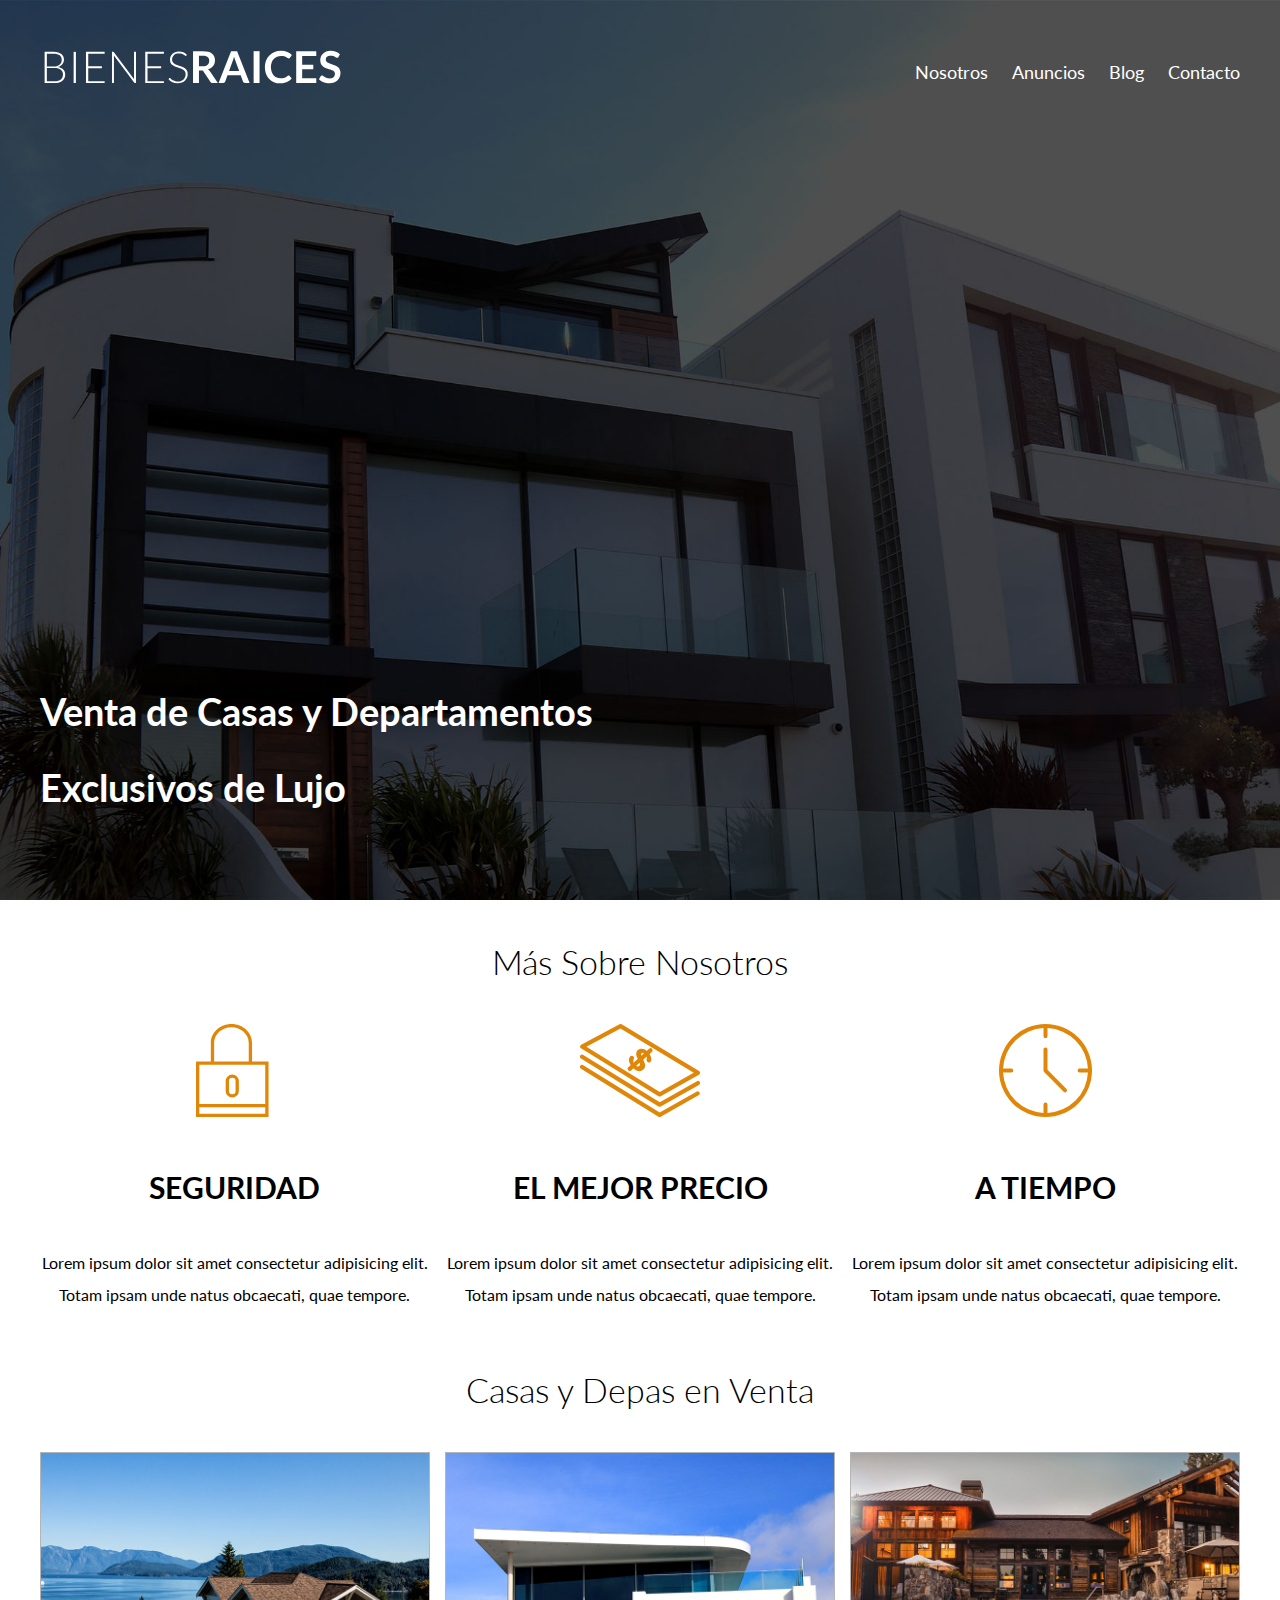
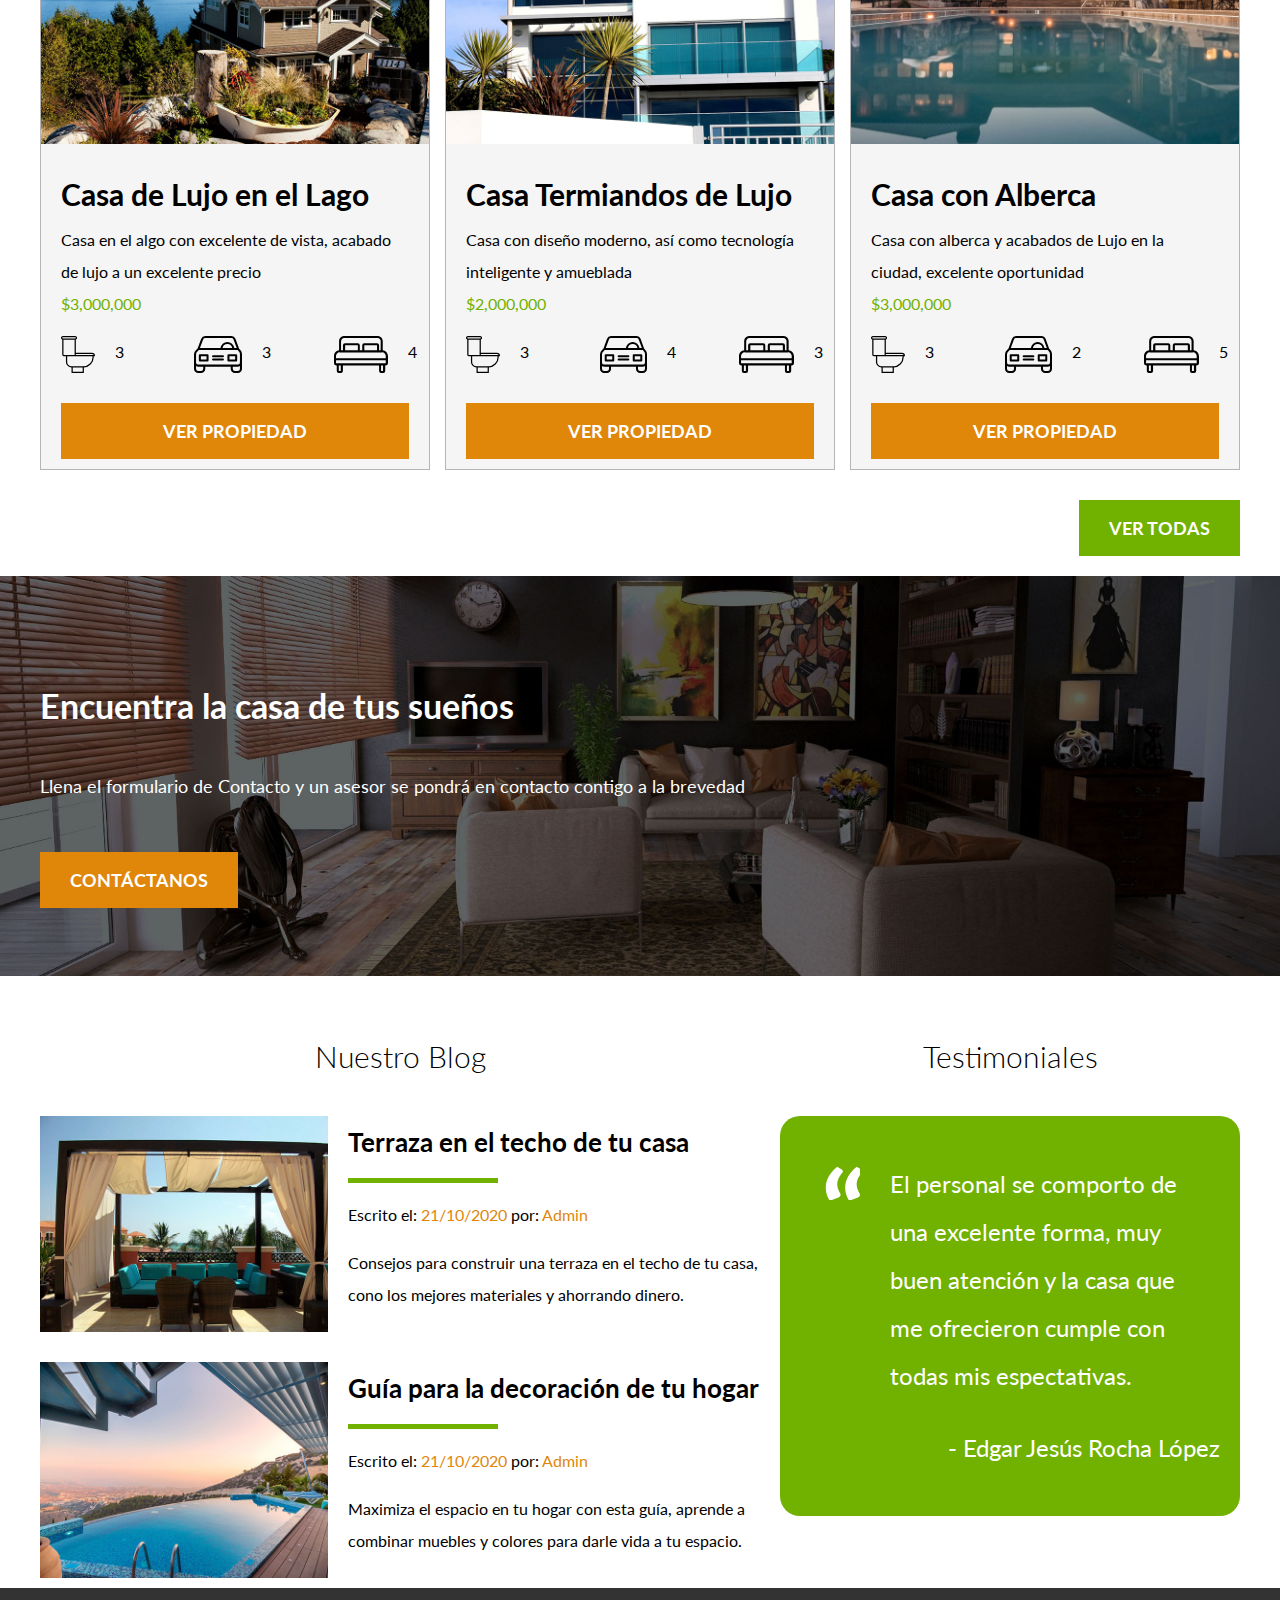
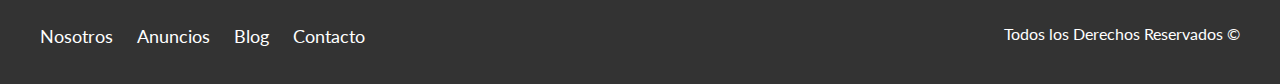
==== index.html @ 5dfb66f3 "Add files via upload" ====
<!DOCTYPE html>
<html lang="es">
    <head>
        <meta charset="UTF-8">
        <meta name="viewport" content="width=device-width, user-scalable=no, Initial-scale=1.0, maximum-scale=1.0, minimum-scale=1.0">
        <meta http-equiv="X-UA-Compatible" content="ie-edge">
        <title>Bienes Raices</title> 
        <link href="https://fonts.googleapis.com/css2?family=Lato:wght@300;400;700;900&display=swap" rel="stylesheet">
        <link rel="stylesheet" href="css/normalize.css">
        <link rel="stylesheet" href="css/misestilos.css">
    </head>
    <body>
        <header class="site-header inicio"> <!-- Etiqueta <HEADER> que me sirv para identificar le encabezado -->
            <div class="contenedor contenido-header">
                <div class="barra">
                    <a href="index.html">
                        <img src="img/logo.svg" alt="Logo de Bienes Raices">
                    </a>
            
                    <nav class="navegacion"> <!-- El elemento HTML <nav> representa una sección de una página cuyo propósito es proporcionar enlaces de navegación, 
                        ya sea dentro del documento actual o a otros documentos. -->
                        <a href="nosotros.html">Nosotros</a>
                        <a href="anuncios.html">Anuncios</a>
                        <a href="blog.html">Blog</a>
                        <a href="contacto.html">Contacto</a>
                    </nav>
                </div>

                <h1>Venta de Casas y Departamentos Exclusivos de Lujo</h1>
            </div>
        </header> <!-- Cierre de la etiqueta <HEADER> -->

        <section class="contenedor seccion"> <!-- El elemento de HTML section ( <section> ) representa una sección genérica de 
            un documento. Sirve para determinar qué contenido corresponde a qué parte de un esquema. 
            Piensa en el esquema como en el índice de contenido de un libro; un tema común y subsecciones relacionadas. -->
            <h2 class="fw-300 centrar-texto">Más Sobre Nosotros</h2>

            <div class="iconos-nosotros">
                <div class="icono"> <!-- Sirve para crear secciones o agrupar contenidos. Sus etiquetas son: <div> y </div> (ambas obligatorias). 
                Está definido como: Elemento en bloque. -->
                    <img src="img/icono1.svg" alt="Icono de Seguridad">
                    <h3>Seguridad</h3>
                    <p>Lorem ipsum dolor sit amet consectetur adipisicing elit. Totam ipsam unde natus obcaecati, quae tempore.</p>
                </div>

                <div class="icono"> 
                    <img src="img/icono2.svg" alt="Icono de el Mejor Precio">
                    <h3>El Mejor Precio</h3>
                    <p>Lorem ipsum dolor sit amet consectetur adipisicing elit. Totam ipsam unde natus obcaecati, quae tempore.</p>
                </div>

                <div class="icono"> 
                    <img src="img/icono3.svg" alt="Icono de a Tiempo">
                    <h3>A tiempo</h3>
                    <p>Lorem ipsum dolor sit amet consectetur adipisicing elit. Totam ipsam unde natus obcaecati, quae tempore.</p>
                </div> 
            </div>   
        </section> <!-- Aquí se cierra la sección -->

        <main class="contenedor seccion"> <!-- El elemento HTML <main> representa el contenido principal del <body> de un documento o 
            aplicación. El área principal del contenido consiste en el contenido que está directamente 
            relacionado, o se expande sobre el tema central de un documento o la funcionalidad central 
            de una aplicación. -->
            <h2 class="fw-300 centrar-texto">Casas y Depas en Venta</h2>
            <div class="contenedor-anuncios">
                <div class="anuncio">
                    <img src="img/anuncio1.jpg" alt="Anuncio Uno">
                    <div class="contenido-anuncio">
                        <h3>Casa de Lujo en el Lago</h3>
                        <p>Casa en el algo con excelente de vista, acabado de lujo a un excelente precio</p>
                        <p class="precio">$3,000,000</p>
                        <ul class="iconos-caracteristicas">
                            <li>
                                <img src="img/icono_wc.svg" alt="Icono de WC">
                                <p>3</p>
                            </li>
                            <li>
                                <img src="img/icono_estacionamiento.svg" alt="Icono Estacionamiento">
                                <p>3</p>
                            </li>
                            <li>
                                <img src="img/icono_dormitorio.svg" alt="Icono Habitaciones">
                                <p>4</p>
                            </li>
                        </ul>
                        <a href="#" class="boton boton-amarillo d-block">Ver Propiedad</a>
                    </div>
                </div>

                <div class="anuncio">
                    <img src="img/anuncio2.jpg" alt="Anuncio Dos">
                    <div class="contenido-anuncio">
                        <h3>Casa Termiandos de Lujo</h3>
                        <p>Casa con diseño moderno, así como tecnología inteligente y amueblada</p>
                        <p class="precio">$2,000,000</p>
                        <ul class="iconos-caracteristicas">
                            <li>
                                <img src="img/icono_wc.svg" alt="Icono de WC">
                                <p>3</p>
                            </li>
                            <li>
                                <img src="img/icono_estacionamiento.svg" alt="Icono Estacionamiento">
                                <p>4</p>
                            </li>
                            <li>
                                <img src="img/icono_dormitorio.svg" alt="Icono Habitaciones">
                                <p>3</p>
                            </li>
                        </ul>
                        <a href="#" class="boton boton-amarillo d-block">Ver Propiedad</a>
                    </div>
                </div>

                <div class="anuncio">
                    <img src="img/anuncio3.jpg" alt="Anuncio Tres">
                    <div class="contenido-anuncio">
                        <h3>Casa con Alberca</h3>
                        <p>Casa con alberca y acabados de Lujo en la ciudad, excelente oportunidad</p>
                        <p class="precio">$3,000,000</p>
                        <ul class="iconos-caracteristicas">
                            <li>
                                <img src="img/icono_wc.svg" alt="Icono de WC">
                                <p>3</p>
                            </li>
                            <li>
                                <img src="img/icono_estacionamiento.svg" alt="Icono Estacionamiento">
                                <p>2</p>
                            </li>
                            <li>
                                <img src="img/icono_dormitorio.svg" alt="Icono Habitaciones">
                                <p>5</p>
                            </li>
                        </ul>
                        <a href="#" class="boton boton-amarillo d-block">Ver Propiedad</a>
                    </div>
                </div>
            </div>
            <div class="ver-todas">
                <a href="anuncios.html" class="boton boton-verde">Ver Todas</a>
            </div>        
        </main> <!-- Aquí es donde se cierra el main -->

        <section class="imagen-contacto seccion">
            <div class="contenedor contenido-contacto">
                <h2>Encuentra la casa de tus sueños</h2>
                <p>Llena el formulario de Contacto y un asesor se pondrá en contacto contigo a la brevedad</p>
                
                <a href="contacto.html" class="boton boton-amarillo">Contáctanos</a>
            </div>
        </section>

        <div class="seccion-inferior contenedor">
            <section class="blog">
            
                <h3 class="centrar-texto fw-300">Nuestro Blog</h3>

                <article class="entrada-blog"> <!-- El Elemento article de HTML (<article>) representa una composición auto-contenida en 
                    un documento, página, una aplicación o en el sitio, que se destina a distribuir de forma 
                    independiente o reutilizable, por ejemplo, en la indicación. -->
                    <div class="imagen">
                        <img src="img/blog1.jpg" alt="Blog 1">
                    </div>

                    <div class="texto-entrada">
                        <a href="#">
                            <h4>Terraza en el techo de tu casa</h4>
                        </a>
                        <p>Escrito el: <span>21/10/2020</span> por: <span>Admin</span></p>
                        <p>Consejos para construir una terraza en el techo de tu casa, cono los mejores materiales y ahorrando dinero.</p>
                    </div>
                </article>

                <article class="entrada-blog">
                    <div class="imagen">
                        <img src="img/blog2.jpg" alt="Blog 2">
                    </div>
                    <div class="texto-entrada">
                        <a href="#">
                            <h4>Guía para la decoración de tu hogar</h4>
                        </a>
                        <p>Escrito el: <span>21/10/2020</span> por: <span>Admin</span></p>
                        <p>Maximiza el espacio en tu hogar con esta guía, aprende a combinar muebles y colores para darle vida a tu espacio.</p>
                    </div>
                </article>
            </section>
        

            <section class="testimoniales">
                <h3 class="centrar-texto fw-300">Testimoniales</h3>
                <div class="testimonial">
                    <blockquote>
                        El personal se comporto de una excelente forma, muy buen atención y la casa que me ofrecieron cumple con todas mis espectativas.
                    </blockquote>
                    <p>- Edgar Jesús Rocha López</p>
                </div>
            </section>
        </div>

        <footer class="site-footer section"> <!-- El Elemento HTML Footer (<footer>) representa un pie de página para el contenido 
            de sección más cercano o el elemento raíz de sección. -->
            <div class="contenedor contenedor-footer">
                <nav class="navegacion">
                    <a href="nosotros.html">Nosotros</a>
                    <a href="anuncios.html">Anuncios</a>
                    <a href="blog.html">Blog</a>
                    <a href="contacto.html">Contacto</a>
                </nav>
                <p class="copyright">Todos los Derechos Reservados &copy;</p>
            </div>
        </footer> <!-- Aquí es donde se cierra el footer -->
    </body>
</html>
---- css/misestilos.css ----
/* 1 REM   =    16px


16px ------> 100%
10px ------> 62.5% 
___________________
X = 10px * 100% / 16px
X = 62.5%
*/


/* #letreroEncabezado{      id 
    color: rgb(0, 204, 255);
    font-size: 50px;
}

.encabezado{            Clase 
    color: red;
    font-size: 10px;
} 

header{                 Cambia de color a lo del header
    color: blue;
} */

html{
    box-sizing: border-box;
    font-size: 62.5%;
}
*, *:before, *:after{
    box-sizing: inherit;
}

body{
    font-family: 'Lato', sans-serif;
    font-size: 1.6rem; /*16px*/
    line-height: 2;
}
/*Utilidades*/
.fw-300{
    font-weight: 300;
}

.centrar-texto{
    text-align: center;
}

.d-block{
    display: block!important;
}

/*Globales*/
img{
    max-width: 100%;
}
.seccion{
    margin-top: 2rem;
    margin-bottom: 2rem;
}

.contenedor{
    max-width: 120rem; /*1200*/
    margin: 0 auto; /* Centrar contenido */
}

h1{
    font-size: 3.8rem;
}
h2{
    font-size: 3.4rem;
}
h3{
    font-size: 3rem;
}
h4{
    font-size: 2.6rem;
}

/*Header*/
.site-header{
    background-color: #333333;
    padding: 1rem 0 3rem 0;
}
.site-header.inicio{    /*Estilos a las dos clases*/
    background: url(../img/header.jpg);
    height: 100vh; /* La imagen occupe el 100% del dispositivo donde se vea */
    min-height: 60rem; /*600px*/
    background-position: center center; /* Pone la imagen desde el centro hacia afuera */
    background-size: cover; /* Forza a la imagen a guardar el espeaio disponible guardano proporcionalidad */
}



.contenido-header{
    height: 100%;
    display: flex;
    flex-direction: column;
    justify-content: space-between;
}

.barra{
    display: flex;
    justify-content: space-between;
    align-items: center;
    padding-top: 3rem;
}

.navegacion a{
    color: #ffffff;
    text-decoration: none;
    font-size: 1.8rem;
    margin-right: 2rem;
}

.navegacion a:last-of-type{ /* Selector que selecciona el ultimo hijo <a> */
    margin: 0;
}

.navegacion a:hover{
    color: #71b100;
}

.contenido-header h1{
    color: white;
    padding-bottom: 2rem;
    max-width: 60rem;
    line-height: 2;
}


/** Nosotros **/

.iconos-nosotros{
    display: flex;
    justify-content: space-between;
    text-align: center;
}

.icono{
    flex-basis: calc(33.3% - 1rem); /*Estableciendo una base de tamaño*/
}

.icono h3{
    text-transform: uppercase;
}

/** Anuncios **/

.contenedor-anuncios{
    display: flex;
    justify-content: space-between;
}

.anuncio{
    flex-basis: calc(33.3% - 1rem);
    border: 1px solid #b5b5b5;
    background-color: #f5f5f5;
    /* border-color: #b5b5b5;
    border-width: 1px; */
    /* border-style: double; */
}

.contenido-anuncio{
    padding: 1rem 2rem;
}

.contenido-anuncio h3{
    margin: 0;
}

.contenido-anuncio p{
    margin: 0;
}

.precio{
    color: #71b100;
    font-weight: 700%;
}

.iconos-caracteristicas{
    list-style: none;
    padding: 0;
    display: flex;
    justify-content: space-between;
}

.iconos-caracteristicas li{
    display: flex;
}

.iconos-caracteristicas li img{
    margin-right: 2rem;
}

.boton{
    color: #ffffff;
    font-weight: 700;
    text-decoration: none;
    font-size: 1.8rem;
    padding: 1rem   3rem;

    margin-top: 3rem;
    display: inline-block; /*LOs enlaces necistan ponerles esto para que se puedan personalizar*/
    text-align: center;
    text-transform: uppercase;
}

.boton-amarillo{
    background-color: #e08709;
}

.boton-verde{
    background-color: #71b100;
}

.ver-todas{
    display: flex;
    justify-content: flex-end;
    /* text-align: right; */
}

/** Contacto home **/
.imagen-contacto{
    background-image: url(../img/encuentra.jpg);
    height: 40rem;
    background-position: center center;
    background-size: cover;
    display: flex;
    align-items: center;
}

.contenido-contacto{
    flex: 1;    /*Factor de crecimiento*/
    color: #ffffff;
}

.contenido-contacto p{
    font-size: 1.8rem;
}

/** Blog y testimoniales **/

.seccion-inferior{
    display: flex;
    justify-content: space-between;
}

.seccion-inferior .blog{
    flex-basis: 60%;
}

.seccion-inferior .testimoniales{
    flex-basis: calc(40% - 2rem);
}
 
.entrada-blog{
    display: flex;
    justify-content: space-between;
    margin-bottom: 2rem;
}

.entrada-blog:last-of-type{ /*Quitar el margen al ultimo elemento*/
    margin: 0;
}

.entrada-blog .imagen{
    flex-basis: 40%;
}

.entrada-blog .texto-entrada{
    flex-basis: calc(60% - 2rem);
}

.texto-entrada h4{
    margin: 0;
}

.texto-entrada a{
    color: #000000;
    text-decoration: none;
}

.texto-entrada h4::after{  /*After:Pseudoelemento despues de h4 son elementos virtual, no se puede seleccionar ni ver en el codigo fuente*/
    content: '';
    display: block;
    width: 15rem;
    height: .5rem;
    background-color: #71b100;
    margin-top: 1rem;
}

.texto-entrada span{
    color: #e08709;
}

/*Testimonial*/
.testimonial{
    background-color: #71b100;
    font-size: 2.4rem;
    padding: 2rem;
    color: #ffffff;
    border-radius: 2rem;
}

.testimonial p{
    text-align: right;
}

.testimonial blockquote::before{
    content: '';
    background-image: url(../img/comilla.svg);
    width: 4rem;
    height: 4rem;
    /* display: block; */
    position: absolute;     /*2. Posicionar de maner fija*/
    left: -2rem;
}

.testimonial blockquote{ /*1. Especificar posición relativa*/
    position: relative;
    padding-left: 5rem;

}

/**Footer**/

.site-footer{
    background-color: #333333;
}

.copyright{
    margin: 0px;
    color: #ffffff;
}

.contenedor-footer{
    padding: 3rem 0;
    display: flex;
    justify-content: space-between;
}

/** Estilos a las Páginas Internas **/

.contenido-nosotros{
    display: grid; /*CSS GRID*/
    grid-template-columns: repeat(2, 50%);/*50% 50% -- 1fr 1fr -- 200px 60% repeat(2, 1fr)*/
    grid-column-gap: 2rem; /*Espaciado entre los elementos hijos*/
}

.contenido-nosotros blockquote{
    font-weight: 900;
    font-size: 2rem;
    margin: 0;
    padding: 1rem 0 3rem 0;
}
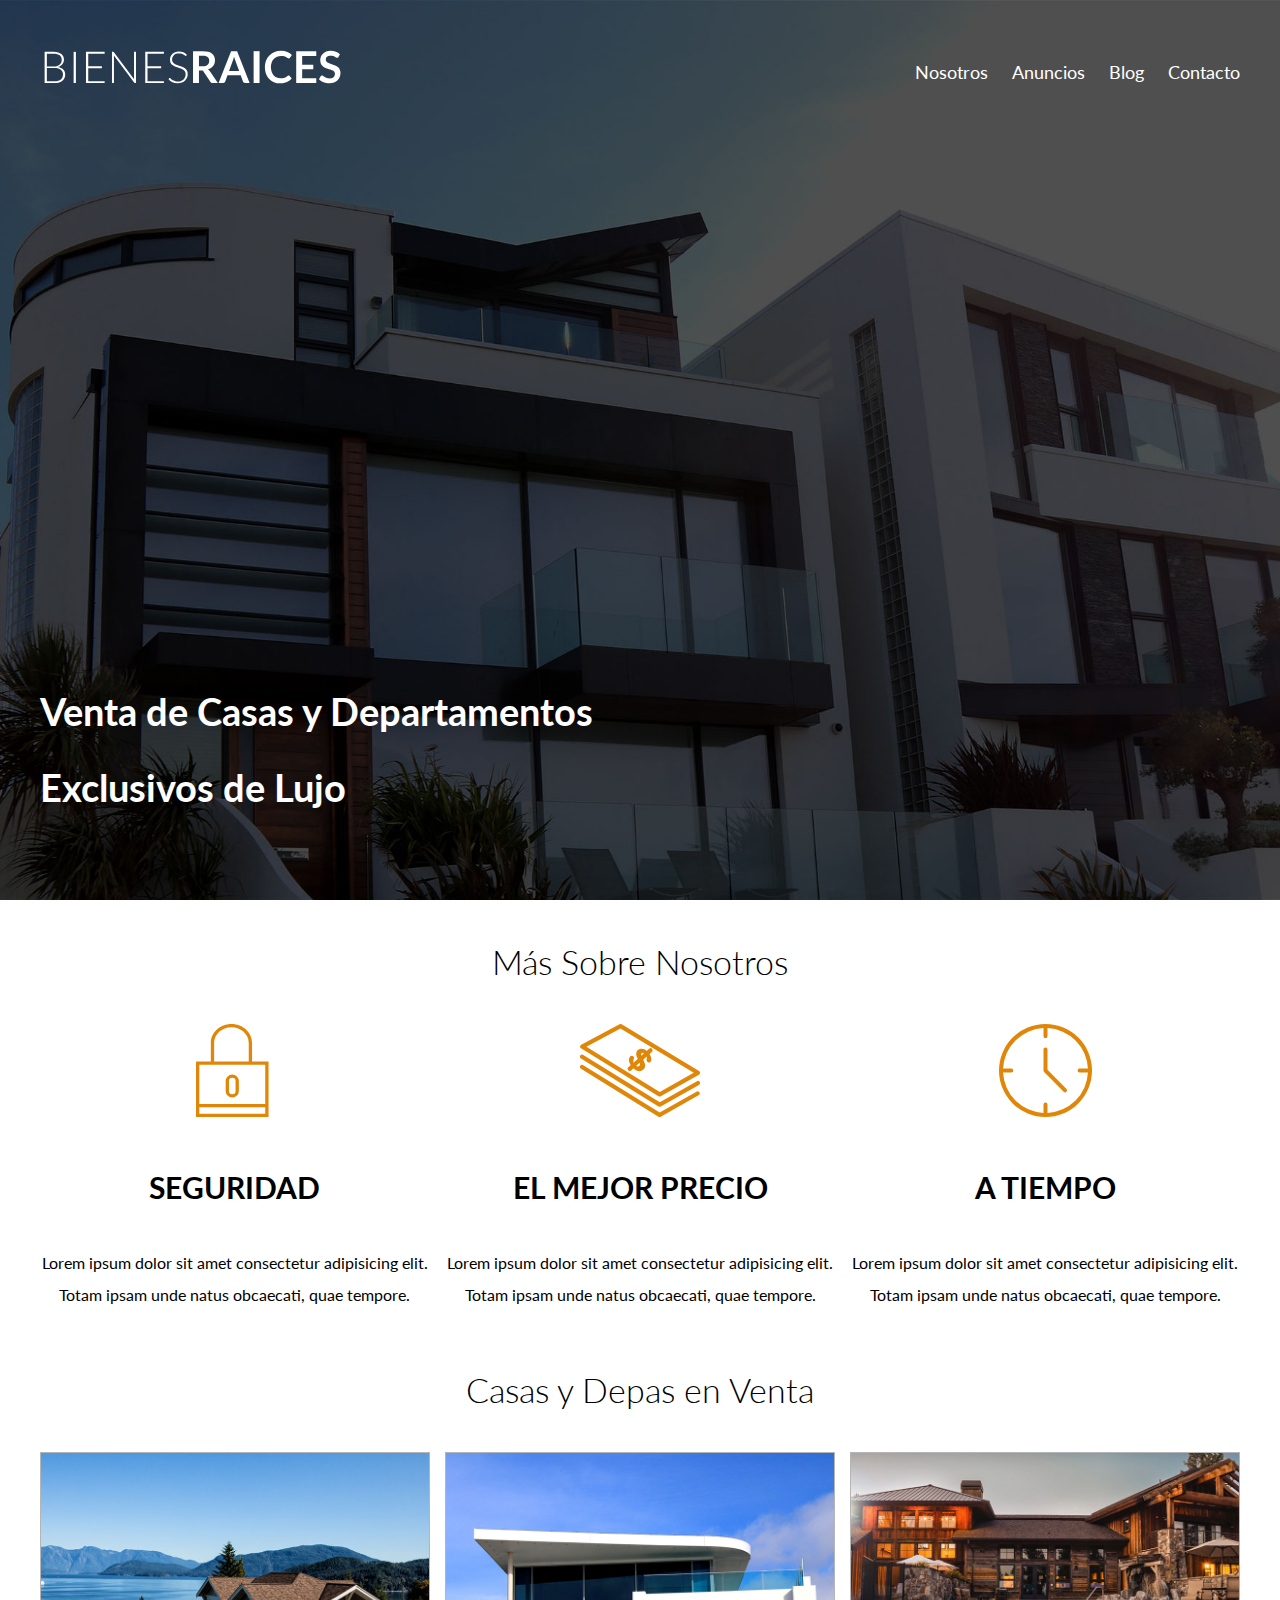
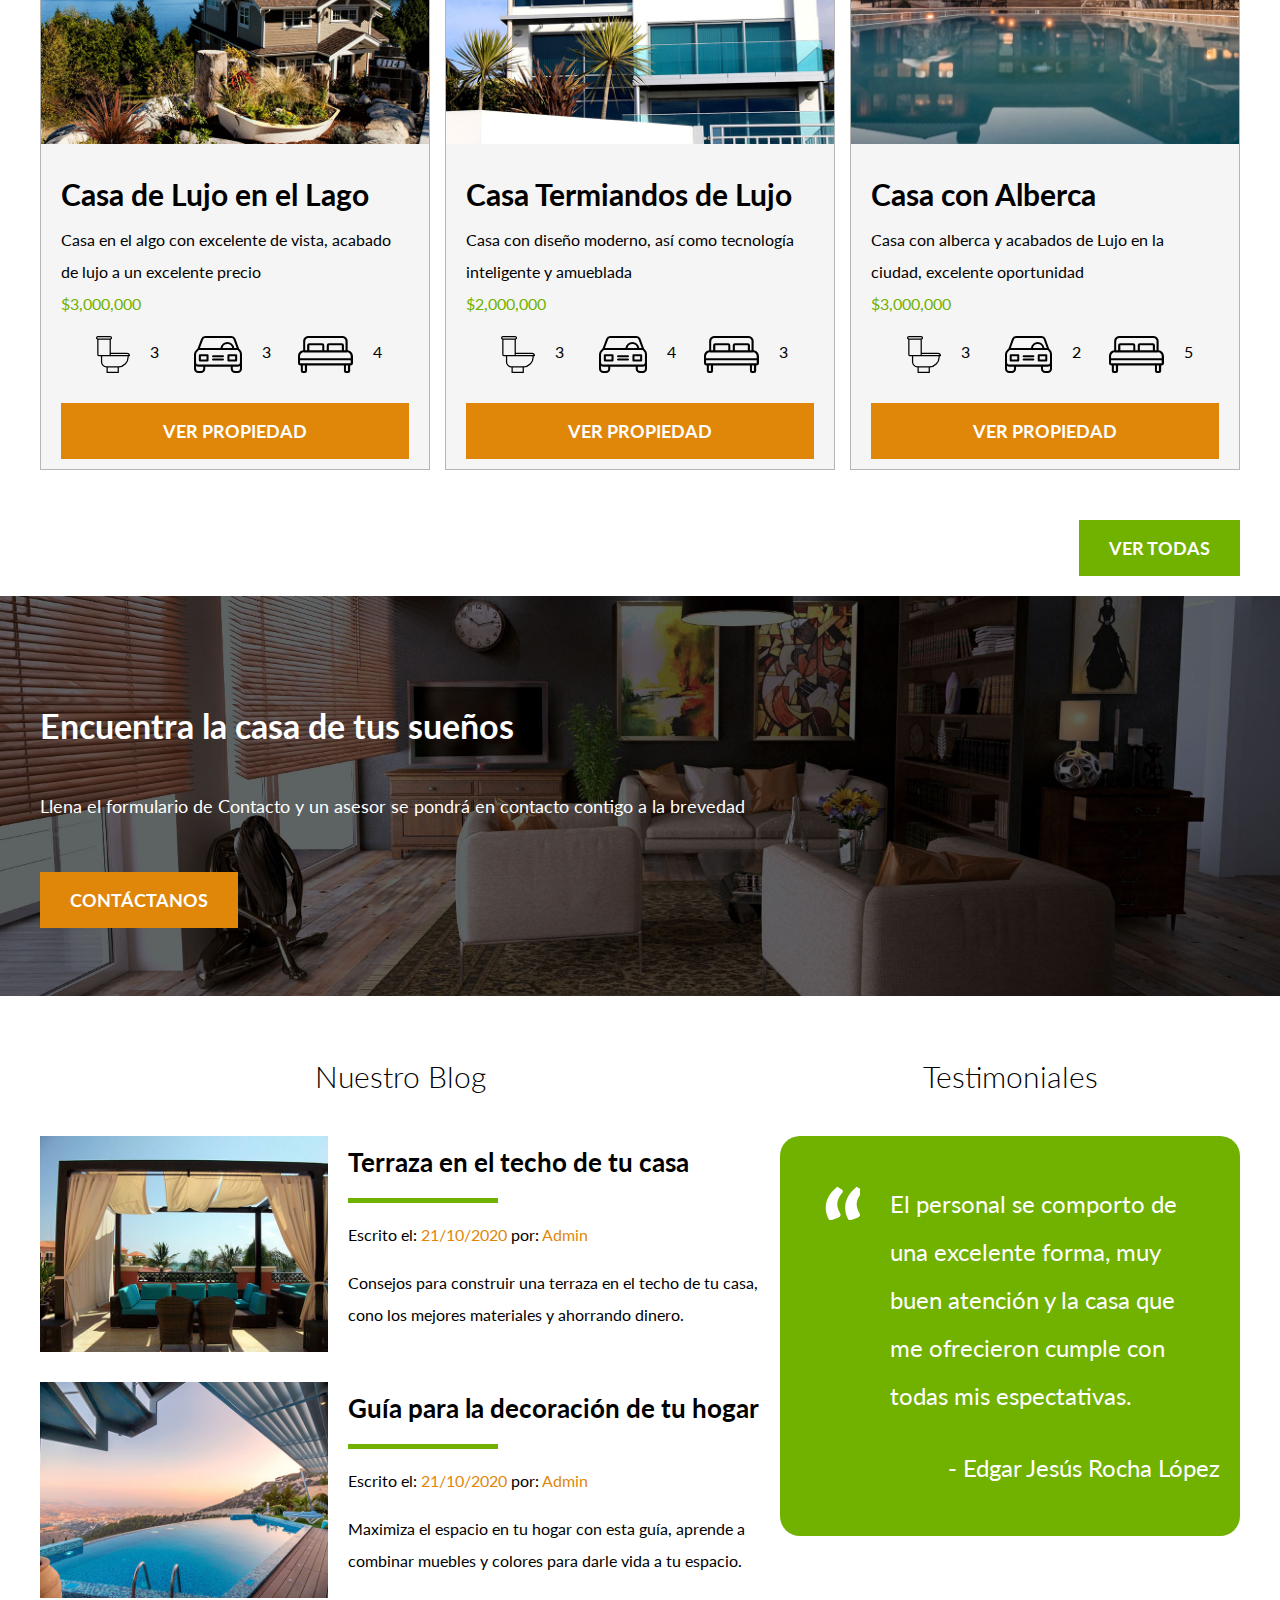
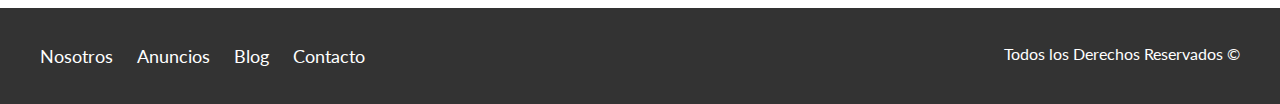
==== commit 2b3293d1: "Add files via upload" ====
--- a/index.html
+++ b/index.html
@@ -83,7 +83,7 @@
                                 <p>4</p>
                             </li>
                         </ul>
-                        <a href="#" class="boton boton-amarillo d-block">Ver Propiedad</a>
+                        <a href="anuncio.html" class="boton boton-amarillo d-block">Ver Propiedad</a>
                     </div>
                 </div>
 
@@ -107,7 +107,7 @@
                                 <p>3</p>
                             </li>
                         </ul>
-                        <a href="#" class="boton boton-amarillo d-block">Ver Propiedad</a>
+                        <a href="anuncio.html" class="boton boton-amarillo d-block">Ver Propiedad</a>
                     </div>
                 </div>
 
@@ -131,7 +131,7 @@
                                 <p>5</p>
                             </li>
                         </ul>
-                        <a href="#" class="boton boton-amarillo d-block">Ver Propiedad</a>
+                        <a href="anuncio.html" class="boton boton-amarillo d-block">Ver Propiedad</a>
                     </div>
                 </div>
             </div>
@@ -162,7 +162,7 @@
                     </div>
 
                     <div class="texto-entrada">
-                        <a href="#">
+                        <a href="entrada.html">
                             <h4>Terraza en el techo de tu casa</h4>
                         </a>
                         <p>Escrito el: <span>21/10/2020</span> por: <span>Admin</span></p>
@@ -175,7 +175,7 @@
                         <img src="img/blog2.jpg" alt="Blog 2">
                     </div>
                     <div class="texto-entrada">
-                        <a href="#">
+                        <a href="entrada.html">
                             <h4>Guía para la decoración de tu hogar</h4>
                         </a>
                         <p>Escrito el: <span>21/10/2020</span> por: <span>Admin</span></p>
--- a/css/misestilos.css
+++ b/css/misestilos.css
@@ -37,6 +37,10 @@
     line-height: 2;
 }
 /*Utilidades*/
+.centrar-contenido{
+    max-width: 80rem; /*800px*/
+    margin: 0 auto;
+}
 .fw-300{
     font-weight: 300;
 }
@@ -149,15 +153,20 @@
 .contenedor-anuncios{
     display: flex;
     justify-content: space-between;
+    flex-wrap: wrap; /*Pasa el contenido al siguiente renglon*/
 }
 
 .anuncio{
-    flex-basis: calc(33.3% - 1rem);
+    flex:0 0 calc(33.3% - 1rem); /*Sustituye las 3 lineas comentarisadas*/
+    /*flex-grow: 0; Para que el contenido crezca si es posible
+    flex-shrink: 0; /*1) Sirve para que el contenido se encoja, si es posible, 0) Hace que no se comprima
+    flex-basis: calc(33.3% - 1rem);*/
     border: 1px solid #b5b5b5;
     background-color: #f5f5f5;
     /* border-color: #b5b5b5;
     border-width: 1px; */
     /* border-style: double; */
+    margin-bottom: 2rem;
 }
 
 .contenido-anuncio{
@@ -181,7 +190,7 @@
     list-style: none;
     padding: 0;
     display: flex;
-    justify-content: space-between;
+    justify-content: space-evenly; /*Distribiye el espacio y deja al principio y al final*/
 }
 
 .iconos-caracteristicas li{
@@ -352,4 +361,30 @@
     font-size: 2rem;
     margin: 0;
     padding: 1rem 0 3rem 0;
+}
+
+/*Anuncio Hecho Por Mí*/
+
+.contenedor-anuncio{
+    max-width: 80rem; /*800*/
+    margin: 0 auto; /* Centrar contenido */
+}
+
+.iconos-anuncio{
+list-style: none;
+padding: 0;
+display: flex;
+justify-content: space-between; /*Distribiye el espacio y deja al principio y al final*/
+}
+
+.iconos-anuncio li{
+    display: flex;
+}
+
+.iconos-anuncio li img{
+    margin-right: 2rem;
+}
+
+.iconos-anuncio p{
+    justify-content: left;
 }